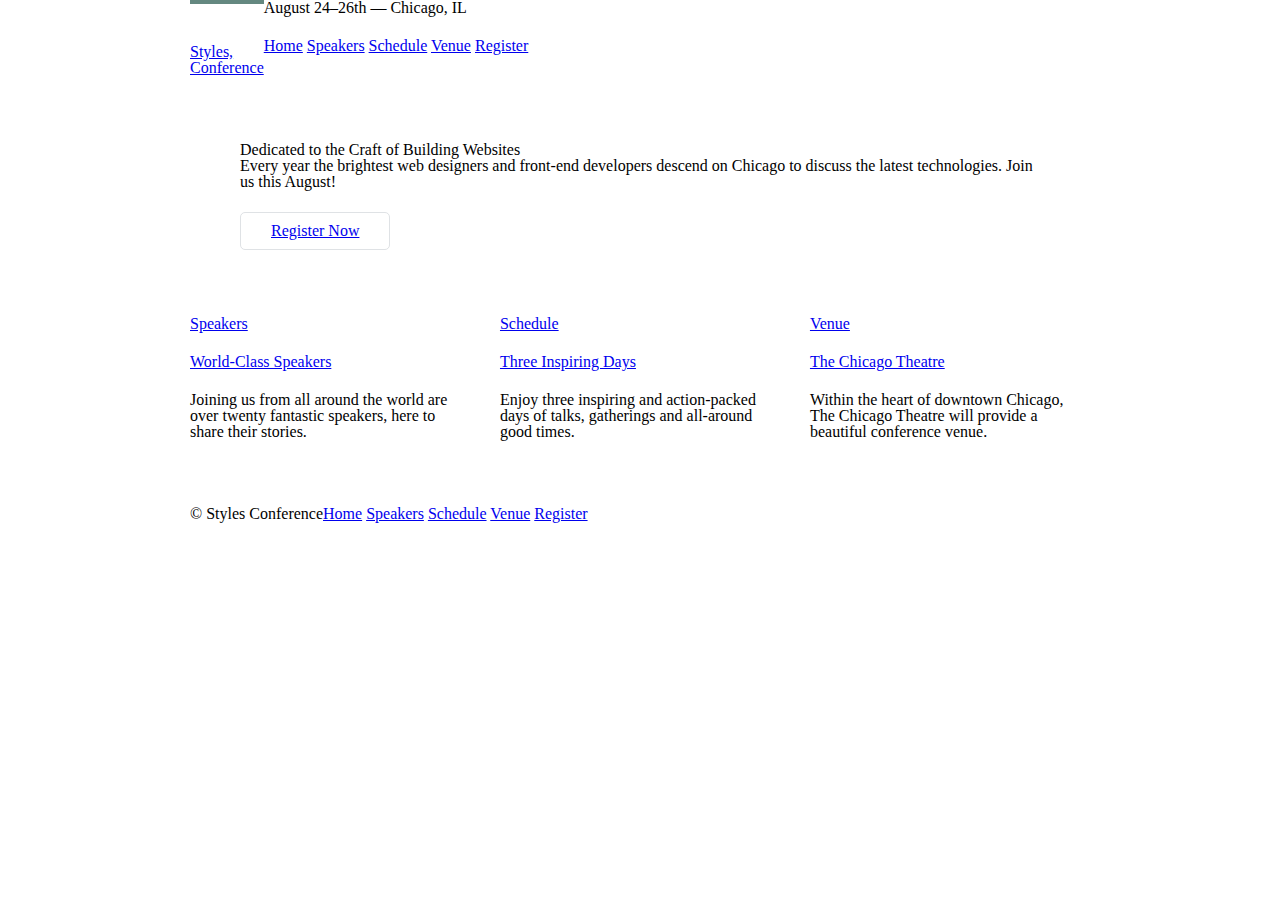
==== index.html @ 48c45fd5 "Initial Commit" ====
<!DOCTYPE html>
<html lang="en">
  <head>
    <meta charset="utf-8">
    <title>Styles Conference</title>
    <link rel="stylesheet" href="assets/stylesheets/main.css">
  </head>
  <body>

    <header class="container group">
      <h1 class="logo">
        <a href="index.html">Styles,<br>Conference</a>
      </h1>
      <h3>August 24&ndash;26th &mdash; Chicago, IL</h3>
      <nav>
        <a href="index.html">Home</a>
        <a href="speakers.html">Speakers</a>
        <a href="schedule.html">Schedule</a>
        <a href="venue.html">Venue</a>
        <a href="register.html">Register</a>
      </nav>
    </header>

    <section class="hero container">
      <h2>Dedicated to the Craft of Building Websites</h2>
      <p>Every year the brightest web designers and front-end developers descend on Chicago to discuss the latest technologies. Join us this   August!</p>
      <a class="btn btn-alt" href="register.html">Register Now</a>
    </section>

    <section class="grid">

      <!-- Speakers -->

      <section class="col-1-3">
        <a href="speakers.html">
          <h5>Speakers</h5>
          <h3>World-Class Speakers</h3>
        </a>
        <p>Joining us from all around the world are over twenty fantastic speakers, here to share their stories.</p>
      </section><!--

        Schedule

      --><section class="col-1-3">
        <a href="schedule.html">
          <h5>Schedule</h5>
          <h3>Three Inspiring Days</h3>
        </a>
        <p>Enjoy three inspiring and action-packed days of talks, gatherings and all-around good times.</p>
      </section><!--

        Venue

      --><section class="col-1-3">
        <a href="venue.html">
          <h5>Venue</h5>
          <h3>The Chicago Theatre</h3>
        </a>
        <p>Within the heart of downtown Chicago, The Chicago Theatre will provide a beautiful conference venue.</p>
      </section>

    </section>

    <footer class="primary-footer container group">
      <small>&copy; Styles Conference</small>
      <nav>
        <a href="index.html">Home</a>
        <a href="speakers.html">Speakers</a>
        <a href="schedule.html">Schedule</a>
        <a href="venue.html">Venue</a>
        <a href="register.html">Register</a>
      </nav>
    </footer>

  </body>
</html>
---- assets/stylesheets/main.css ----
/* http://meyerweb.com/eric/tools/css/reset/ 2. v2.0 | 20110126
  License: none (public domain)
*/

html, body, div, span, applet, object, iframe,
h1, h2, h3, h4, h5, h6, p, blockquote, pre,
a, abbr, acronym, address, big, cite, code,
del, dfn, em, img, ins, kbd, q, s, samp,
small, strike, strong, sub, sup, tt, var,
b, u, i, center,
dl, dt, dd, ol, ul, li,
fieldset, form, label, legend,
table, caption, tbody, tfoot, thead, tr, th, td,
article, aside, canvas, details, embed,
figure, figcaption, footer, header, hgroup,
menu, nav, output, ruby, section, summary,
time, mark, audio, video {
  margin: 0;
  padding: 0;
  border: 0;
  font-size: 100%;
  font: inherit;
  vertical-align: baseline;
}
/* HTML5 display-role reset for older browsers */
article, aside, details, figcaption, figure,
footer, header, hgroup, menu, nav, section {
  display: block;
}
body {
  line-height: 1;
}
ol, ul {
  list-style: none;
}
blockquote, q {
  quotes: none;
}
blockquote:before, blockquote:after,
q:before, q:after {
  content: '';
  content: none;
}
table {
  border-collapse: collapse;
  border-spacing: 0;
}

/*
  ========================================
  Custom Styling
  ========================================
*/


/*
  ========================================
  Grid
  ========================================
*/

*,
*:before,
*:after {
  -webkit-box-sizing: border-box;
     -moz-box-sizing: border-box;
          box-sizing: border-box;
}
.container,
.grid {
  margin: 0 auto;
  width: 960px;
}
.container {
  padding-left: 30px;
  padding-right: 30px;
}

.col-1-3 {
  width: 33.33%;
}
.col-2-3 {
  width: 66.66%;
}
 .col-1-3,
.col-2-3 {
  display: inline-block;
  vertical-align: top;
}
.grid,
.col-1-3,
.col-2-3 {
  padding-left: 15px;
  padding-right: 15px;
}




 /*
  ========================================
  Clearfix
  ========================================
*/

.group:before,
.group:after {
  content: "";
  display: table;
}
.group:after {
  clear: both;
}
.group {
  clear: both;
  *zoom: 1;
}

/*
  ========================================
  Typography
  ========================================
*/

h1, h3, h4, h5, p {
  margin-bottom: 22px;
}


/*
  ========================================
  Buttons
  ========================================
*/

.btn {
  border-radius: 5px;
  display: inline-block;
  margin: 0;
}


.btn-alt {
  border: 1px solid #dfe2e5;
  padding: 10px 30px;
}

/*
  ========================================
  Home
  ========================================
*/

.hero {
  padding: 22px 80px 66px 80px;
}

/*
  ========================================
  Primary header
  ========================================
*/

.logo {
  border-top: 4px solid #648880;
  padding: 40px 0 22px 0;
  float: left;
}

/*
  ========================================
  Primary footer
  ========================================
*/

.primary-footer small {
  float: left;
}

.primary-footer {
  padding-bottom: 44px;
  padding-top: 44px;
}
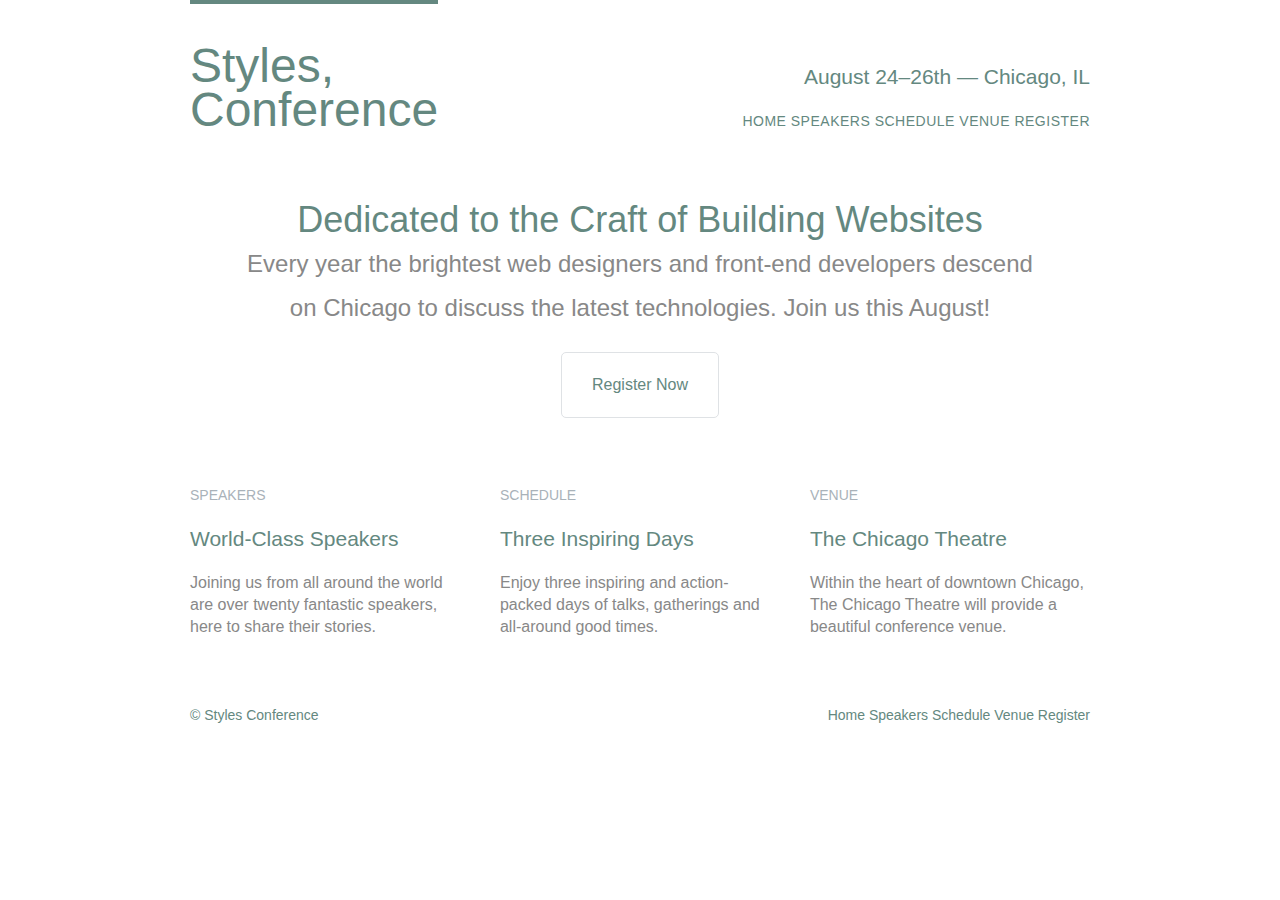
==== commit 1701edb5: "Update nav styling" ====
--- a/index.html
+++ b/index.html
@@ -11,8 +11,8 @@
       <h1 class="logo">
         <a href="index.html">Styles,<br>Conference</a>
       </h1>
-      <h3>August 24&ndash;26th &mdash; Chicago, IL</h3>
-      <nav>
+      <h3 class="tagline">August 24&ndash;26th &mdash; Chicago, IL</h3>
+      <nav class="nav primary-nav">
         <a href="index.html">Home</a>
         <a href="speakers.html">Speakers</a>
         <a href="schedule.html">Schedule</a>
@@ -31,7 +31,7 @@
 
       <!-- Speakers -->
 
-      <section class="col-1-3">
+      <section class="teaser col-1-3">
         <a href="speakers.html">
           <h5>Speakers</h5>
           <h3>World-Class Speakers</h3>
@@ -41,7 +41,7 @@
 
         Schedule
 
-      --><section class="col-1-3">
+      --><section class="teaser col-1-3">
         <a href="schedule.html">
           <h5>Schedule</h5>
           <h3>Three Inspiring Days</h3>
@@ -51,7 +51,7 @@
 
         Venue
 
-      --><section class="col-1-3">
+      --><section class="teaser col-1-3">
         <a href="venue.html">
           <h5>Venue</h5>
           <h3>The Chicago Theatre</h3>
@@ -63,7 +63,7 @@
 
     <footer class="primary-footer container group">
       <small>&copy; Styles Conference</small>
-      <nav>
+      <nav class="nav">
         <a href="index.html">Home</a>
         <a href="speakers.html">Speakers</a>
         <a href="schedule.html">Schedule</a>
--- a/assets/stylesheets/main.css
+++ b/assets/stylesheets/main.css
@@ -48,9 +48,43 @@
 
 /*
   ========================================
-  Custom Styling
-  ========================================
-*/
+  Custom styles
+  ========================================
+*/
+body {
+  color: #888;
+  font: 300 16px/22px "Open Sans", "Helvetica Neue", Helvetica, Arial, sans-serif;
+}
+h1, h2, h3, h4 {
+  color: #648880;
+}
+h1 {
+  font-size: 36px;
+  line-height: 44px;
+}
+h2 {
+  font-size: 24px;
+  line-height: 44px;
+}
+h3 {
+  font-size: 21px;
+}
+h4 {
+  font-size: 18px;
+}
+h5 {
+  color: #a9b2b9;
+  font-size: 14px;
+  font-weight: 400;
+  text-transform: uppercase;
+}
+
+strong {
+  font-weight: 400;
+}
+cite, em {
+  font-style: italic;
+}
 
 
 /*
@@ -58,7 +92,6 @@
   Grid
   ========================================
 */
-
 *,
 *:before,
 *:after {
@@ -147,13 +180,44 @@
 
 /*
   ========================================
+  Links
+  ========================================
+*/
+
+a {
+  color: #648880;
+  text-decoration: none;
+}
+a:hover {
+  color: #a9b2b9;
+}
+p a {
+  border-bottom: 1px solid #dfe2e5;
+}
+
+
+/*
+  ========================================
   Home
   ========================================
 */
 
 .hero {
+  line-height: 44px;
   padding: 22px 80px 66px 80px;
-}
+  text-align: center;
+}
+.hero h2 {
+  font-size: 36px;
+}
+.hero p {
+  font-size: 24px;
+}
+
+.teaser a:hover h3 {
+  color: #a9b2b9;
+}
+
 
 /*
   ========================================
@@ -163,9 +227,23 @@
 
 .logo {
   border-top: 4px solid #648880;
+  float: left;
+  font-size: 48px;
+  line-height: 44px;
   padding: 40px 0 22px 0;
-  float: left;
-}
+}
+.tagline {
+  margin: 66px 0 22px 0;
+  text-align: right;
+}
+
+.primary-nav {
+  font-size: 14px;
+  font-weight: 400;
+  letter-spacing: .5px;
+  text-transform: uppercase;
+}
+
 
 /*
   ========================================
@@ -173,17 +251,30 @@
   ========================================
 */
 
+.primary-footer {
+  color: #648880;
+  font-size: 14px;
+  padding-bottom: 44px;
+  padding-top: 44px;
+}
 .primary-footer small {
   float: left;
-}
-
-.primary-footer {
-  padding-bottom: 44px;
-  padding-top: 44px;
-}
-
-
-
-
-
-
+  font-weight: 400;
+}
+
+/*
+  ========================================
+  Navigation
+  ========================================
+*/
+
+.nav {
+  text-align: right;
+}
+
+
+
+
+
+
+
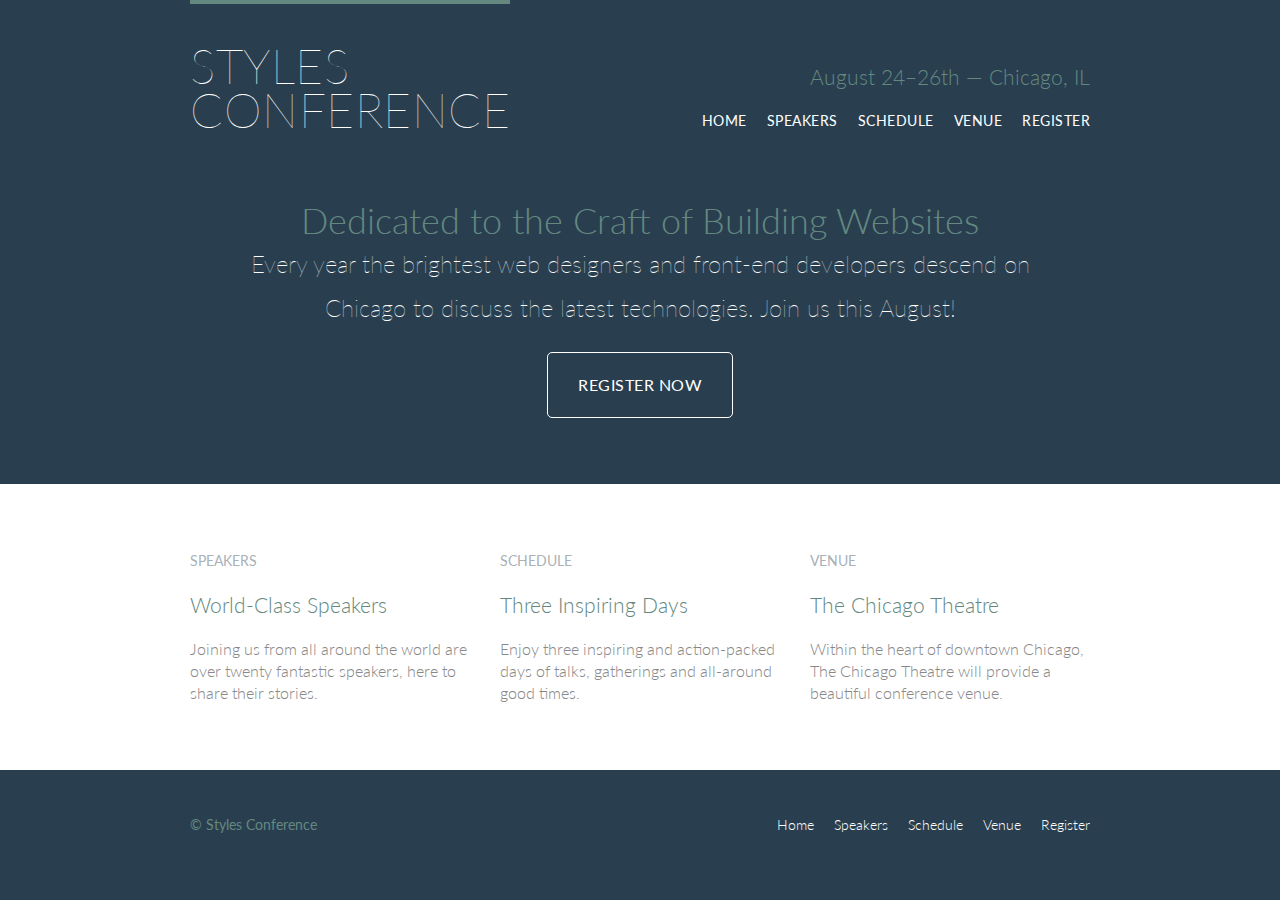
==== commit e15965c3: "Update webpages and css styling" ====
--- a/index.html
+++ b/index.html
@@ -4,21 +4,25 @@
     <meta charset="utf-8">
     <title>Styles Conference</title>
     <link rel="stylesheet" href="assets/stylesheets/main.css">
+    <link href="https://fonts.googleapis.com/css2?family=Lato:wght@100;300;400&display=swap" rel="stylesheet">
   </head>
   <body>
 
-    <header class="container group">
+    <header class="primary-header container group">
       <h1 class="logo">
-        <a href="index.html">Styles,<br>Conference</a>
+        <a href="index.html">Styles<br>Conference</a>
       </h1>
       <h3 class="tagline">August 24&ndash;26th &mdash; Chicago, IL</h3>
       <nav class="nav primary-nav">
-        <a href="index.html">Home</a>
-        <a href="speakers.html">Speakers</a>
-        <a href="schedule.html">Schedule</a>
-        <a href="venue.html">Venue</a>
-        <a href="register.html">Register</a>
+        <ul>
+          <li><a href="index.html">Home</a></li><!--
+          --><li><a href="speakers.html">Speakers</a></li><!--
+          --><li><a href="schedule.html">Schedule</a></li><!--
+          --><li><a href="venue.html">Venue</a></li><!--
+          --><li><a href="register.html">Register</a></li>
+        </ul>
       </nav>
+
     </header>
 
     <section class="hero container">
@@ -27,49 +31,54 @@
       <a class="btn btn-alt" href="register.html">Register Now</a>
     </section>
 
-    <section class="grid">
+    <section class="row">
+      <div class="grid">
 
-      <!-- Speakers -->
+        <!-- Speakers -->
 
-      <section class="teaser col-1-3">
-        <a href="speakers.html">
-          <h5>Speakers</h5>
-          <h3>World-Class Speakers</h3>
-        </a>
-        <p>Joining us from all around the world are over twenty fantastic speakers, here to share their stories.</p>
-      </section><!--
+        <section class="teaser col-1-3">
+          <a href="speakers.html">
+            <h5>Speakers</h5>
+            <h3>World-Class Speakers</h3>
+          </a>
+          <p>Joining us from all around the world are over twenty fantastic speakers, here to share their stories.</p>
+        </section><!--
 
-        Schedule
+          Schedule
+
+        --><section class="teaser col-1-3">
+          <a href="schedule.html">
+            <h5>Schedule</h5>
+            <h3>Three Inspiring Days</h3>
+          </a>
+          <p>Enjoy three inspiring and action-packed days of talks, gatherings and all-around good times.</p>
+        </section><!--
+
+          Venue
 
       --><section class="teaser col-1-3">
-        <a href="schedule.html">
-          <h5>Schedule</h5>
-          <h3>Three Inspiring Days</h3>
-        </a>
-        <p>Enjoy three inspiring and action-packed days of talks, gatherings and all-around good times.</p>
-      </section><!--
+          <a href="venue.html">
+            <h5>Venue</h5>
+            <h3>The Chicago Theatre</h3>
+          </a>
+          <p>Within the heart of downtown Chicago, The Chicago Theatre will provide a beautiful conference venue.</p>
+        </section>
 
-        Venue
-
-      --><section class="teaser col-1-3">
-        <a href="venue.html">
-          <h5>Venue</h5>
-          <h3>The Chicago Theatre</h3>
-        </a>
-        <p>Within the heart of downtown Chicago, The Chicago Theatre will provide a beautiful conference venue.</p>
-      </section>
-
+      </div>
     </section>
 
     <footer class="primary-footer container group">
       <small>&copy; Styles Conference</small>
       <nav class="nav">
-        <a href="index.html">Home</a>
-        <a href="speakers.html">Speakers</a>
-        <a href="schedule.html">Schedule</a>
-        <a href="venue.html">Venue</a>
-        <a href="register.html">Register</a>
+        <ul>
+          <li><a href="index.html">Home</a></li><!--
+          --><li><a href="speakers.html">Speakers</a></li><!--
+          --><li><a href="schedule.html">Schedule</a></li><!--
+          --><li><a href="venue.html">Venue</a></li><!--
+          --><li><a href="register.html">Register</a></li>
+        </ul>
       </nav>
+
     </footer>
 
   </body>
--- a/assets/stylesheets/main.css
+++ b/assets/stylesheets/main.css
@@ -52,8 +52,9 @@
   ========================================
 */
 body {
+  background: #293f50;
   color: #888;
-  font: 300 16px/22px "Open Sans", "Helvetica Neue", Helvetica, Arial, sans-serif;
+  font: 300 16px/22px "Lato", "Open Sans", "Helvetica Neue", Helvetica, Arial, sans-serif;
 }
 h1, h2, h3, h4 {
   color: #648880;
@@ -127,9 +128,6 @@
   padding-right: 15px;
 }
 
-
-
-
  /*
   ========================================
   Clearfix
@@ -151,6 +149,30 @@
 
 /*
   ========================================
+  Rows
+  ========================================
+*/
+
+.row,
+.row-alt{
+  min-width: 960px;
+}
+.row {
+  background: #fff;
+  padding: 66px 0 44px 0;
+}
+.row-alt {
+   background: #cbe2c1;
+   background: -webkit-linear-gradient(to right, #a1d3b0, #f6f1d3);
+   background: -moz-linear-gradient(to right, #a1d3b0, #f6f1d3);
+   background: linear-gradient(to right, #a1d3b0, #f6f1d3);
+   padding: 44px 0 22px 0;
+ }
+
+
+
+/*
+  ========================================
   Typography
   ========================================
 */
@@ -159,6 +181,19 @@
   margin-bottom: 22px;
 }
 
+/*
+  ========================================
+  Leads
+  ========================================
+*/
+
+.lead {
+  text-align: center;
+}
+.lead p {
+  font-size: 21px;
+  line-height: 33px;
+}
 
 /*
   ========================================
@@ -168,14 +203,21 @@
 
 .btn {
   border-radius: 5px;
+  color: #fff;
+  cursor: pointer;
   display: inline-block;
+  font-weight: 400;
+  letter-spacing: .5px;
   margin: 0;
-}
-
-
+  text-transform: uppercase;
+}
 .btn-alt {
-  border: 1px solid #dfe2e5;
+  border: 1px solid #fff;
   padding: 10px 30px;
+}
+.btn-alt:hover {
+  background: #fff;
+  color: #648880;
 }
 
 /*
@@ -194,7 +236,14 @@
 p a {
   border-bottom: 1px solid #dfe2e5;
 }
-
+.primary-header a,
+.primary-footer a {
+  color: #fff;
+}
+.primary-header a:hover,
+.primary-footer a:hover {
+  color: #648880;
+}
 
 /*
   ========================================
@@ -203,6 +252,7 @@
 */
 
 .hero {
+  color: #fff;
   line-height: 44px;
   padding: 22px 80px 66px 80px;
   text-align: center;
@@ -212,12 +262,11 @@
 }
 .hero p {
   font-size: 24px;
-}
-
+  font-weight: 100;
+}
 .teaser a:hover h3 {
   color: #a9b2b9;
 }
-
 
 /*
   ========================================
@@ -229,9 +278,13 @@
   border-top: 4px solid #648880;
   float: left;
   font-size: 48px;
+  font-weight: 100;
+  letter-spacing: .5px;
   line-height: 44px;
   padding: 40px 0 22px 0;
-}
+  text-transform: uppercase;
+}
+
 .tagline {
   margin: 66px 0 22px 0;
   text-align: right;
@@ -271,10 +324,37 @@
 .nav {
   text-align: right;
 }
-
-
-
-
-
-
-
+.nav li {
+  display: inline-block;
+  margin: 0 10px;
+  vertical-align: top;
+}
+.nav li:last-child {
+  margin-right: 0;
+}
+
+/*
+  ========================================
+  Speakers
+  ========================================
+*/
+
+.speaker-info {
+  border: 1px solid #dfe2e5;
+  border-radius: 5px;
+  margin-top: 88px;
+  padding: 22px 0;
+  text-align: center;
+}
+.speaker {
+  margin-bottom: 44px;
+}
+
+
+
+
+
+
+
+
+
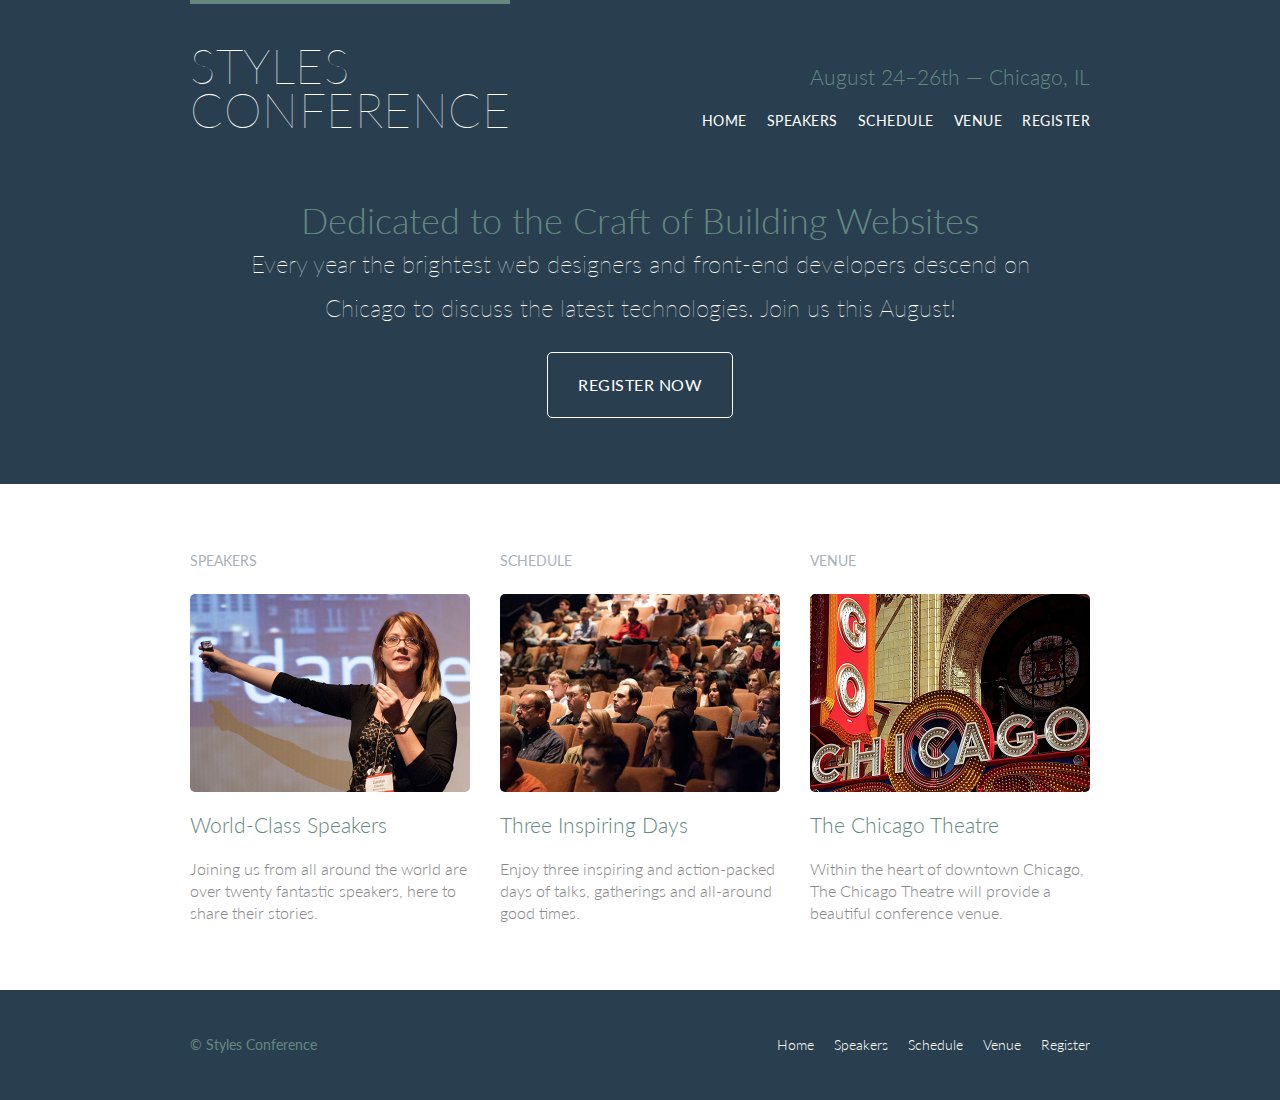
==== commit 0450484c: "Add images to speaker profiles" ====
--- a/index.html
+++ b/index.html
@@ -37,8 +37,9 @@
         <!-- Speakers -->
 
         <section class="teaser col-1-3">
+          <h5>Speakers</h5>
           <a href="speakers.html">
-            <h5>Speakers</h5>
+            <img src="assets/images/home/speakers.jpg" alt="Professional Speaker">
             <h3>World-Class Speakers</h3>
           </a>
           <p>Joining us from all around the world are over twenty fantastic speakers, here to share their stories.</p>
@@ -47,8 +48,9 @@
           Schedule
 
         --><section class="teaser col-1-3">
+          <h5>Schedule</h5>
           <a href="schedule.html">
-            <h5>Schedule</h5>
+            <img src="assets/images/home/schedule.jpg" alt="Guests in lecture">
             <h3>Three Inspiring Days</h3>
           </a>
           <p>Enjoy three inspiring and action-packed days of talks, gatherings and all-around good times.</p>
@@ -57,8 +59,9 @@
           Venue
 
       --><section class="teaser col-1-3">
+        <h5>Venue</h5>
           <a href="venue.html">
-            <h5>Venue</h5>
+            <img src="assets/images/home/venue.jpg" alt="Chicago Theatre Marquee">
             <h3>The Chicago Theatre</h3>
           </a>
           <p>Within the heart of downtown Chicago, The Chicago Theatre will provide a beautiful conference venue.</p>
--- a/assets/stylesheets/main.css
+++ b/assets/stylesheets/main.css
@@ -267,6 +267,13 @@
 .teaser a:hover h3 {
   color: #a9b2b9;
 }
+.teaser img {
+  border-radius: 5px;
+  display: block;
+  margin-bottom: 22px;
+  max-width: 100%
+}
+
 
 /*
   ========================================
@@ -343,18 +350,24 @@
   border: 1px solid #dfe2e5;
   border-radius: 5px;
   margin-top: 88px;
-  padding: 22px 0;
+  padding-bottom: 22px;
   text-align: center;
 }
 .speaker {
   margin-bottom: 44px;
 }
-
-
-
-
-
-
-
-
-
+.speaker-info img {
+  border-radius: 50%;
+  height: 130px;
+  margin: -66px 0 22px 0;
+  vertical-align: top;
+}
+
+
+
+
+
+
+
+
+
